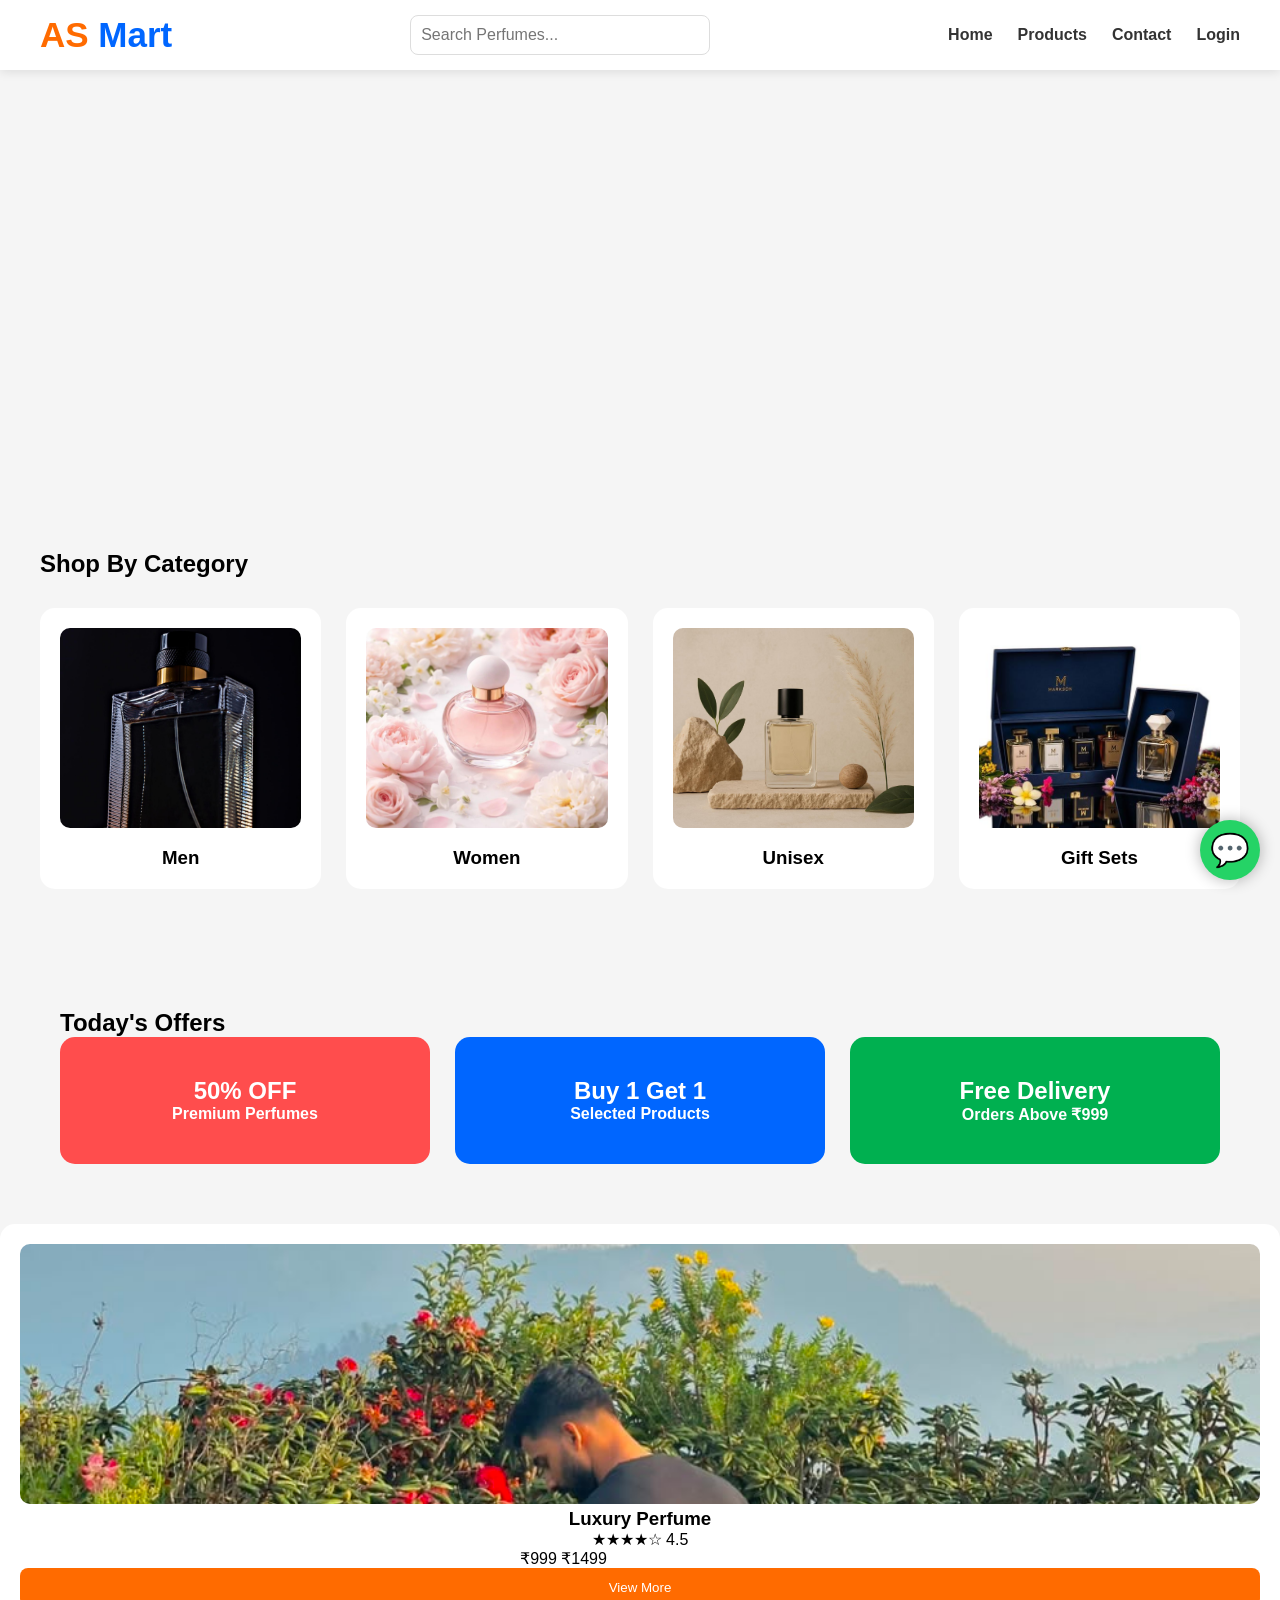
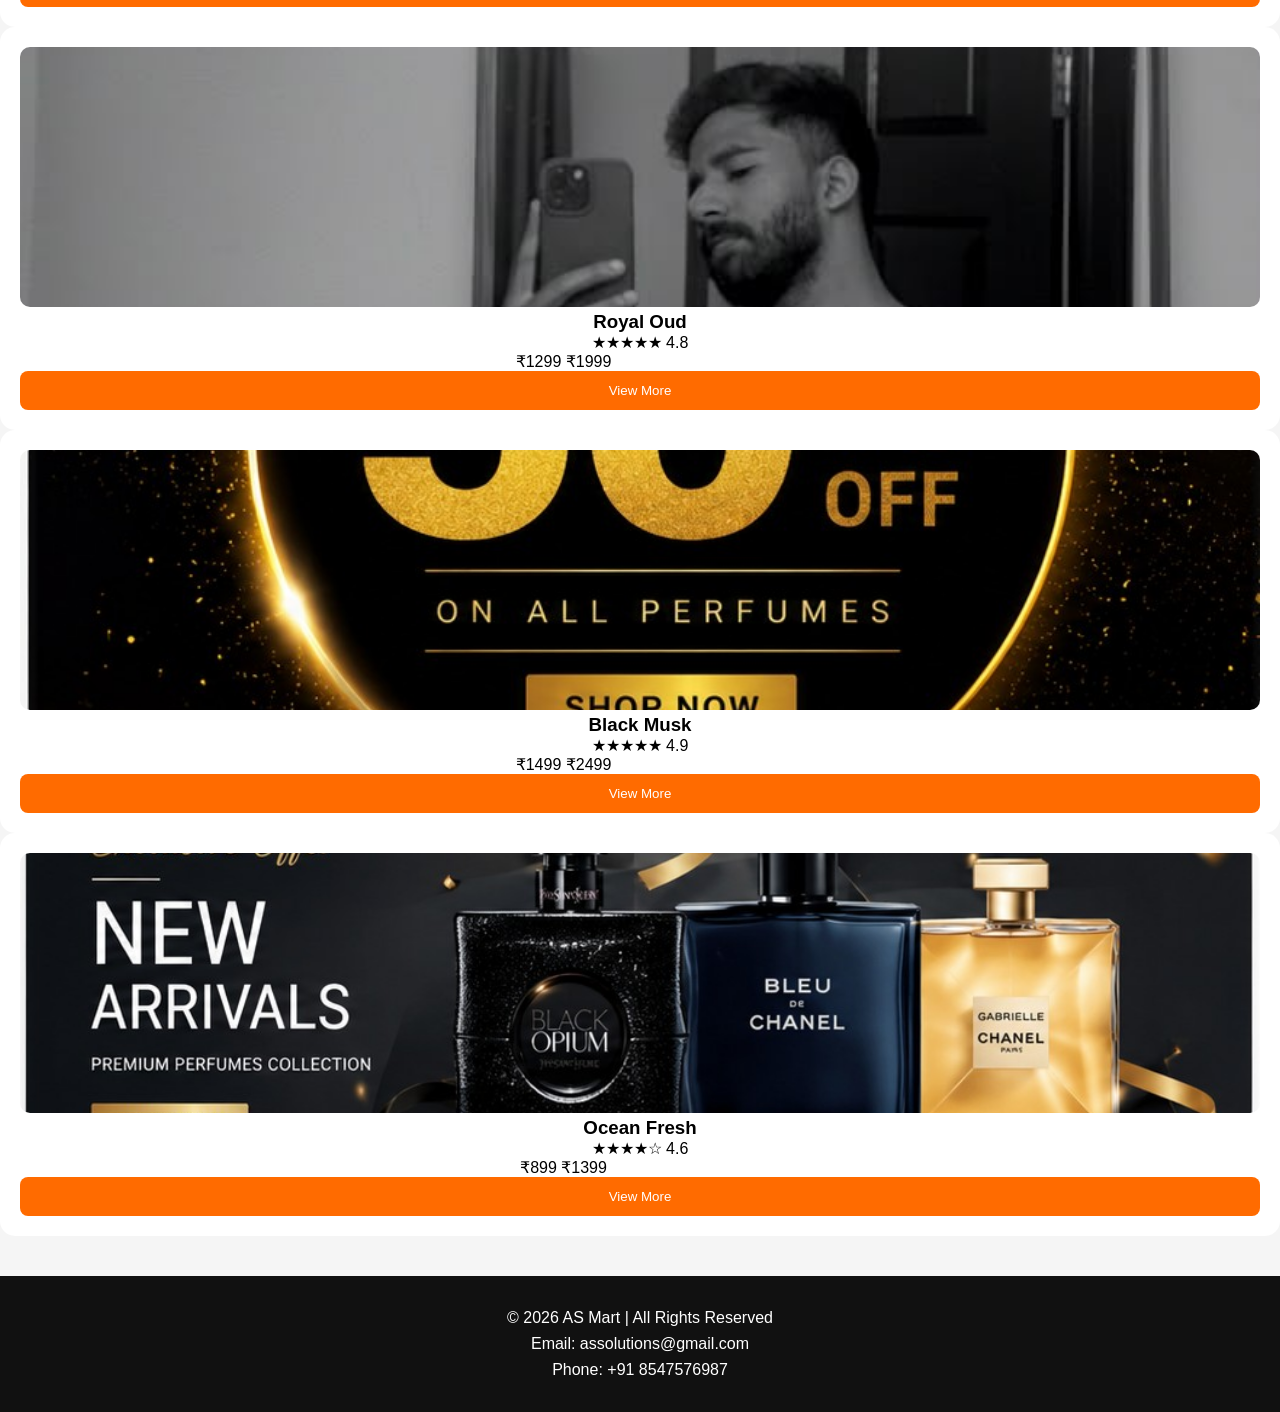
==== index.html @ 14179281 "Update index.html" ====
<!DOCTYPE html>
<html lang="en">

<head>
<meta name="description" content="Buy premium perfumes for men, women, unisex and gift sets at AS Mart. Best quality perfumes at affordable prices.">

<meta name="keywords" content="Perfume, Men Perfume, Women Perfume, Gift Set, AS Mart">

<meta name="author" content="AS Mart">
<meta charset="UTF-8">
<meta name="viewport" content="width=device-width, initial-scale=1.0">

<title>AS Mart</title>

<link rel="stylesheet" href="style.css">

</head>

<body>

<!-- ================= HEADER ================= -->

<header>

<div class="logo">
AS <span>Mart</span>
</div>

<div class="search">

<input
type="text"
id="searchInput"
placeholder="Search Perfumes..."
autocomplete="off">

<div id="searchList" class="search-list"></div>

</div>

<div class="menu">

<a href="index.html">Home</a>

<a href="products.html">Products</a>

<a href="contact.html">Contact</a>

<a href="login.html">Login</a>



</div>



</header>

<!-- ================= SLIDER ================= -->

<!-- ================= SLIDER ================= -->

<section class="slider">

    <div class="slides fade">
        <img src="image/banner1.jpg.jpg" alt="Banner 1">
    </div>

    <div class="slides fade">
        <img src="image/banner2.jpg.jpg" alt="Banner 2">
    </div>

    <div class="slides fade">
        <img src="image/banner3.jpg.jpg" alt="Banner 3">
    </div>

</section>

<!-- ================= CATEGORY ================= -->

<section class="categories">

<h2>Shop By Category</h2>

<div class="category-box">

<div class="card">

<img src="image/men.jpg" alt="Men">

<h3>Men</h3>

</div>

<div class="card">

<img src="image/women.jpg" alt="Women">

<h3>Women</h3>

</div>

<div class="card">

<img src="image/unisex.jpg" alt="Unisex">

<h3>Unisex</h3>

</div>

<div class="card">

<img src="image/gift.jpg" alt="Gift Set">

<h3>Gift Sets</h3>

</div>

</div>

</section>

<!-- ================= OFFERS ================= -->

<section class="offers">

<h2>Today's Offers</h2>

<div class="offer-box">

<div class="offer red">

<h1>50% OFF</h1>

<p>Premium Perfumes</p>

</div>

<div class="offer blue">

<h1>Buy 1 Get 1</h1>

<p>Selected Products</p>

</div>

<div class="offer green">

<h1>Free Delivery</h1>

<p>Orders Above ₹999</p>

</div>

</div>

</section>

<!-- ================= PRODUCTS ================= -->

<section class="products">

<div class="product">

<img src="image/perfume1.jpg.jpeg">

<h3>Luxury Perfume</h3>

<div class="rating">★★★★☆ 4.5</div>

<p class="price">

₹999

<span class="old-price">₹1499</span>

<span class="offer">33% OFF</span>

</p>

<a href="product1.html">

<button>View More</button>

</a>

</div>

<div class="product">

<img src="image/perfume2.jpg.jpeg">

<h3>Royal Oud</h3>

<div class="rating">★★★★★ 4.8</div>

<p class="price">

₹1299

<span class="old-price">₹1999</span>

<span class="offer">35% OFF</span>

</p>

<a href="product2.html">

<button>View More</button>

</a>

</div>

<div class="product">

<img src="image/perfume3.jpg.jpeg">

<h3>Black Musk</h3>

<div class="rating">★★★★★ 4.9</div>

<p class="price">

₹1499

<span class="old-price">₹2499</span>

<span class="offer">40% OFF</span>

</p>

<a href="product3.html">

<button>View More</button>

</a>

</div>

<div class="product">

<img src="image/perfume4.jpg.jpeg">

<h3>Ocean Fresh</h3>

<div class="rating">★★★★☆ 4.6</div>

<p class="price">

₹899

<span class="old-price">₹1399</span>

<span class="offer">36% OFF</span>

</p>

<a href="product4.html">

<button>View More</button>

</a>

</div>

</section>

<!-- ================= FOOTER ================= -->

<footer>

<p>© 2026 AS Mart | All Rights Reserved</p>

<p>Email: assolutions@gmail.com</p>

<p>Phone: +91 8547576987</p>

</footer>

<!-- ================= WHATSAPP ================= -->

<a href="https://wa.me/918547576987" class="whatsapp">

💬

</a>

<!-- ================= JAVASCRIPT ================= -->

<script src="script.js"></script>

</body>

</html>
---- style.css ----
*{
margin:0;
padding:0;
box-sizing:border-box;
font-family:Arial,sans-serif;
}

body{
background:#f5f5f5;
}

/* Header */

header{
display:flex;
justify-content:space-between;
align-items:center;
padding:15px 40px;
background:white;
box-shadow:0 2px 10px rgba(0,0,0,0.1);
position:sticky;
top:0;
z-index:1000;
}

.logo{
font-size:35px;
font-weight:bold;
color:#ff6b00;
}

.logo span{
color:#0066ff;
}

.search{
    display:flex;
    position:relative;
    width:45%;
    max-width:400px;
}

.search input{
    width:100%;
    padding:12px;
    font-size:16px;
    border:1px solid #ddd;
    border-radius:8px;
    outline:none;
}

.search-list{
    position:absolute;
    top:48px;
    left:0;
    width:100%;
    background:#fff;
    color:#000;
    border:1px solid #ddd;
    border-radius:8px;
    box-shadow:0 5px 15px rgba(0,0,0,.2);
    display:none;
    max-height:250px;
    overflow-y:auto;
    z-index:9999;
}

.search-list div{
    padding:12px;
    cursor:pointer;
}

.search-list div:hover{
    background:#f2f2f2;
}

.menu{
display:flex;
align-items:center;
gap:25px;
}

.menu a{
text-decoration:none;
color:#333;
font-weight:bold;
}

.cart{
background:#0066ff;
color:white;
padding:10px 18px;
border-radius:8px;
cursor:pointer;
}

/* Banner */

.banner{
height:450px;
background:url("image/as.jpeg.jpeg");
background-size:cover;
background-position:center;
display:flex;
justify-content:center;
align-items:center;
}

.overlay{
background:rgba(0,0,0,.55);
width:100%;
height:100%;
display:flex;
flex-direction:column;
justify-content:center;
align-items:center;
color:white;
text-align:center;
}

.overlay h1{
font-size:55px;
color:gold;
margin-bottom:15px;
}

.overlay p{
font-size:24px;
margin-bottom:20px;
}

.overlay button{
background:#ff3b30;
color:white;
padding:15px 35px;
font-size:20px;
border:none;
border-radius:8px;
cursor:pointer;
}

/* Categories */

.categories{
padding:60px 40px;
}

.categories h2{
margin-bottom:30px;
}

.category-box{
display:grid;
grid-template-columns:repeat(auto-fit,minmax(220px,1fr));
gap:25px;
}

.card{
background:white;
padding:20px;
border-radius:15px;
text-align:center;
transition:.3s;
cursor:pointer;
}

.card:hover{
transform:translateY(-8px);
box-shadow:0 10px 20px rgba(0,0,0,.15);
}

.card img{
width:100%;
height:200px;
object-fit:cover;
border-radius:10px;
}

.card h3{
margin-top:15px;
}

.product{
    background:white;
    padding:20px;
    border-radius:15px;
    text-align:center;
    transition:.3s;
    cursor:pointer;
    overflow:hidden;
    position:relative;
}

.product:hover{
    transform:translateY(-8px);
    box-shadow:0 10px 20px rgba(0,0,0,.15);
}

.product img{
    width:100%;
    height:260px;
    object-fit:cover;
    border-radius:10px;
}

.product button{
    width:100%;
    background:#ff6b00;
    color:white;
    padding:12px;
    border:none;
    border-radius:8px;
    cursor:pointer;
}

.product button:hover{
    background:#e65100;
    transform:scale(1.05);
    transition:.3s;
}
footer{
background:#111;
color:white;
text-align:center;
padding:25px;
margin-top:40px;
}

footer p{
margin:8px;
}

/* Mobile */

@media(max-width:768px){

header{
flex-direction:column;
gap:15px;
padding:20px;
}

.search{
width:100%;
}

.menu{
flex-wrap:wrap;
justify-content:center;
}

.overlay h1{
font-size:38px;
}

.overlay p{
font-size:18px;
}

.banner{
height:350px;
}

}
.offers{

padding:60px;

}

.offer-box{

display:grid;

grid-template-columns:repeat(auto-fit,minmax(250px,1fr));

gap:25px;

}

.offer{

padding:40px;

border-radius:15px;

color:white;

text-align:center;

font-weight:bold;

}

.red{

background:#ff4d4d;

}

.blue{

background:#0066ff;

}

.green{

background:#00b050;

}

.tag{

background:red;

color:white;

padding:6px 12px;

border-radius:20px;

font-size:12px;

position:absolute;

margin:10px;

}

.product{

background:white;

padding:20px;

border-radius:15px;

text-align:center;

transition:.3s;

cursor:pointer;

overflow:hidden;

}



.product button{

width:100%;

background:#ff6b00;

}

.product button:hover{

background:#ff4500;

}

.banner{

background:url("image/as.jpeg.jpeg");

background-size:cover;

background-position:center;

height:450px;

display:flex;

justify-content:center;

align-items:center;

}

.banner-text{

background:rgba(0,0,0,.55);

padding:50px;

border-radius:15px;

text-align:center;

color:white;

}

.banner-text h1{

font-size:60px;

color:gold;

margin-bottom:15px;

}

.banner-text p{

font-size:24px;

margin-bottom:20px;

}
.slider{

width:100%;

height:420px;

overflow:hidden;

position:relative;

}

.slides{

display:none;

}

.slides img{

width:100%;

height:420px;

object-fit:cover;

}

.fade{

animation:fade 1s;

}

@keyframes fade{

from{opacity:.4;}

to{opacity:1;}

}	
.whatsapp{

position:fixed;

bottom:20px;

right:20px;

width:60px;

height:60px;

background:#25D366;

color:white;

font-size:32px;

display:flex;

justify-content:center;

align-items:center;

border-radius:50%;

text-decoration:none;

box-shadow:0 0 15px rgba(0,0,0,.3);

}
.product button:hover{

background:#e65100;

transform:scale(1.05);

transition:.3s;

}

.search{
    position:relative;
    width:300px;
}

#searchInput{
    width:100%;
    padding:10px;
}

.search-list{
    position:absolute;
    top:45px;
    left:0;
    width:100%;
    background:#fff;
    color:#000;
    border:1px solid #ddd;
    display:none;
    max-height:200px;
    overflow-y:auto;
    z-index:9999;
}

.search-list div{
    padding:10px;
    cursor:pointer;
}

.search-list div:hover{
    background:#f5f5f5;
}
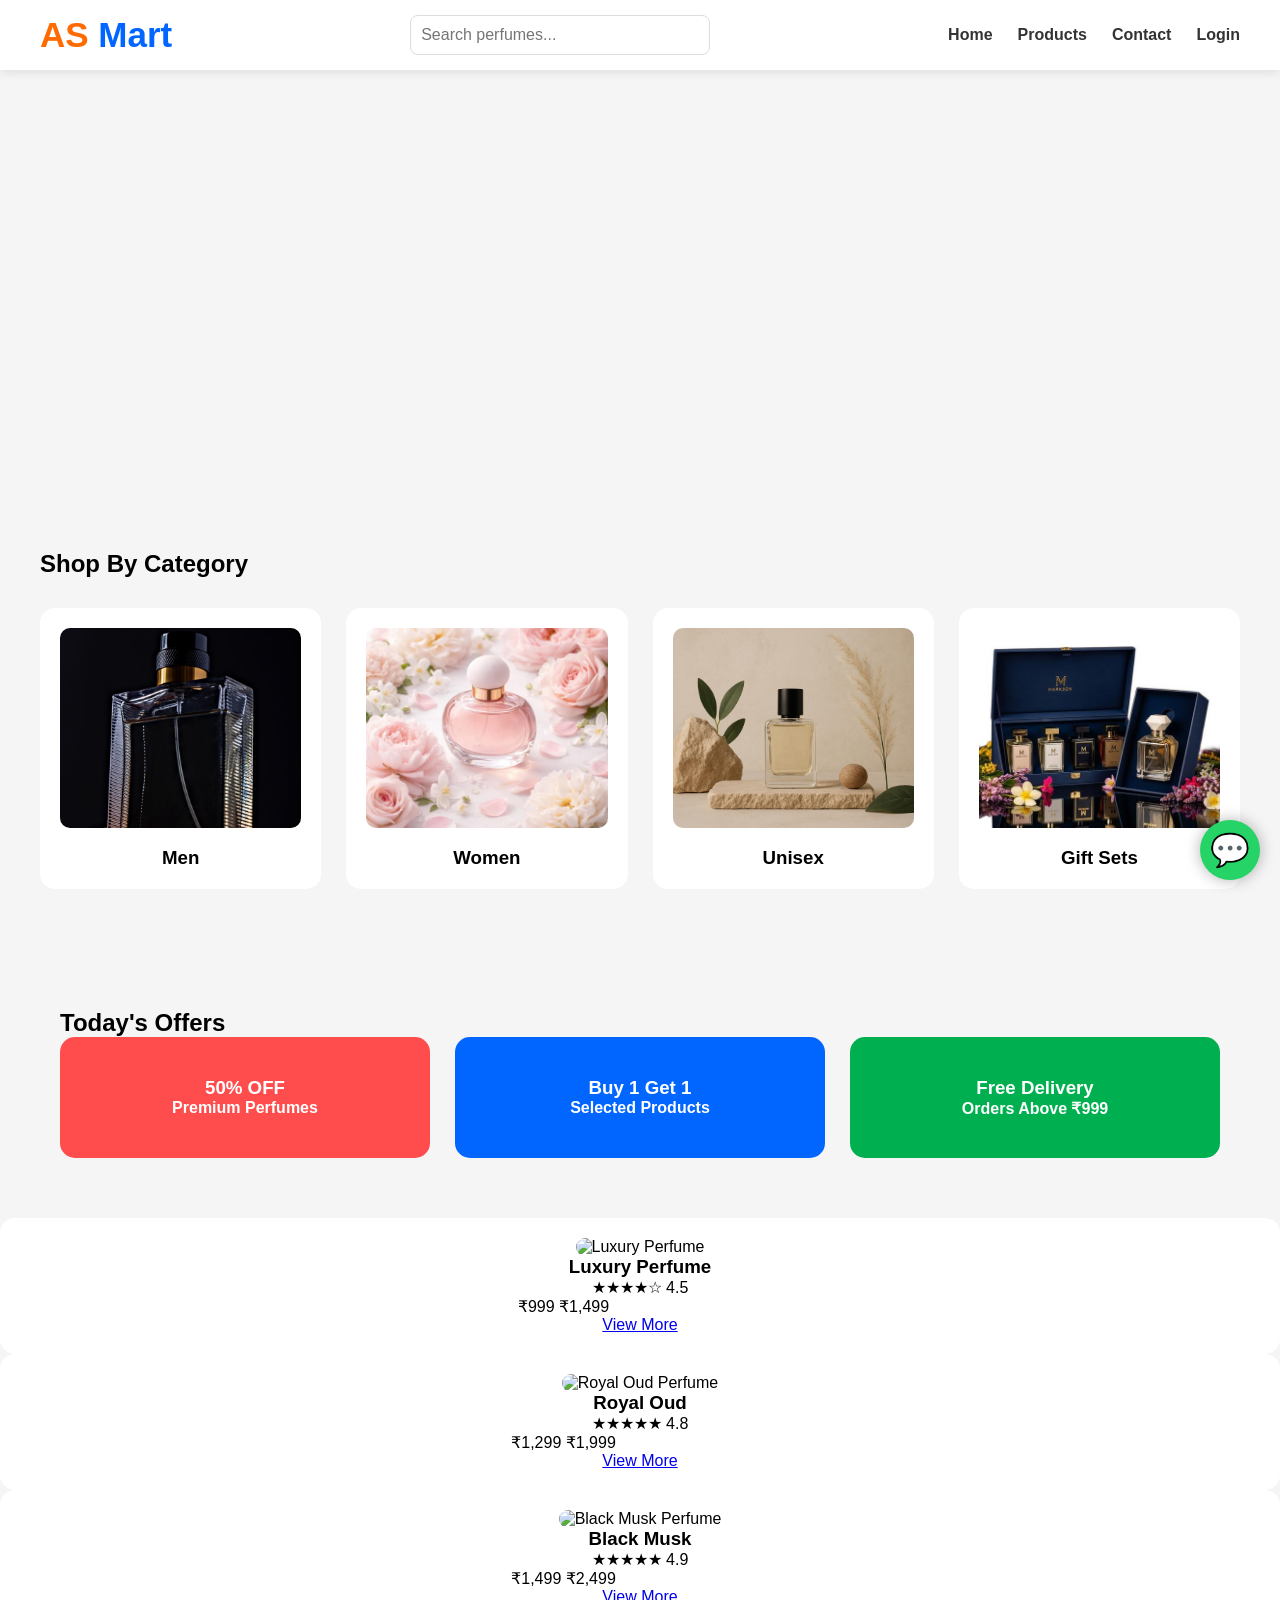
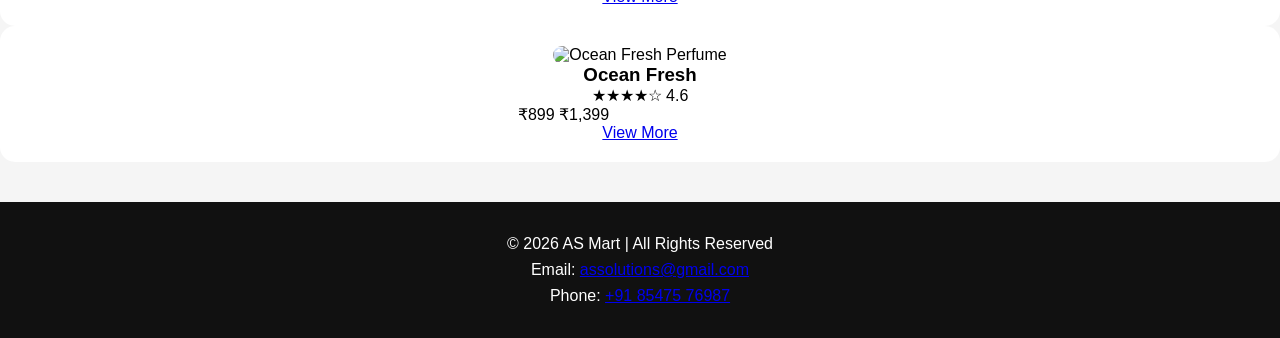
==== commit e94fa9b7: "Update index.html" ====
--- a/index.html
+++ b/index.html
@@ -2,293 +2,273 @@
 <html lang="en">
 
 <head>
-<meta name="description" content="Buy premium perfumes for men, women, unisex and gift sets at AS Mart. Best quality perfumes at affordable prices.">
-
-<meta name="keywords" content="Perfume, Men Perfume, Women Perfume, Gift Set, AS Mart">
-
-<meta name="author" content="AS Mart">
-<meta charset="UTF-8">
-<meta name="viewport" content="width=device-width, initial-scale=1.0">
-
-<title>AS Mart</title>
-
-<link rel="stylesheet" href="style.css">
-
+    <meta charset="UTF-8">
+    <meta name="viewport" content="width=device-width, initial-scale=1.0">
+
+    <meta name="description"
+        content="Buy premium perfumes for men, women, unisex and gift sets at AS Mart. Best quality perfumes at affordable prices.">
+
+    <meta name="keywords"
+        content="Perfume, Men Perfume, Women Perfume, Unisex Perfume, Gift Set, AS Mart">
+
+    <meta name="author" content="AS Mart">
+
+    <title>AS Mart | Premium Perfumes</title>
+
+    <link rel="stylesheet" href="style.css">
 </head>
 
 <body>
 
-<!-- ================= HEADER ================= -->
-
-<header>
-
-<div class="logo">
-AS <span>Mart</span>
-</div>
-
-<div class="search">
-
-<input
-type="text"
-id="searchInput"
-placeholder="Search Perfumes..."
-autocomplete="off">
-
-<div id="searchList" class="search-list"></div>
-
-</div>
-
-<div class="menu">
-
-<a href="index.html">Home</a>
-
-<a href="products.html">Products</a>
-
-<a href="contact.html">Contact</a>
-
-<a href="login.html">Login</a>
-
-
-
-</div>
-
-
-
-</header>
-
-<!-- ================= SLIDER ================= -->
-
-<!-- ================= SLIDER ================= -->
-
-<section class="slider">
-
-    <div class="slides fade">
-        <img src="image/banner1.jpg.jpg" alt="Banner 1">
-    </div>
-
-    <div class="slides fade">
-        <img src="image/banner2.jpg.jpg" alt="Banner 2">
-    </div>
-
-    <div class="slides fade">
-        <img src="image/banner3.jpg.jpg" alt="Banner 3">
-    </div>
-
-</section>
-
-<!-- ================= CATEGORY ================= -->
-
-<section class="categories">
-
-<h2>Shop By Category</h2>
-
-<div class="category-box">
-
-<div class="card">
-
-<img src="image/men.jpg" alt="Men">
-
-<h3>Men</h3>
-
-</div>
-
-<div class="card">
-
-<img src="image/women.jpg" alt="Women">
-
-<h3>Women</h3>
-
-</div>
-
-<div class="card">
-
-<img src="image/unisex.jpg" alt="Unisex">
-
-<h3>Unisex</h3>
-
-</div>
-
-<div class="card">
-
-<img src="image/gift.jpg" alt="Gift Set">
-
-<h3>Gift Sets</h3>
-
-</div>
-
-</div>
-
-</section>
-
-<!-- ================= OFFERS ================= -->
-
-<section class="offers">
-
-<h2>Today's Offers</h2>
-
-<div class="offer-box">
-
-<div class="offer red">
-
-<h1>50% OFF</h1>
-
-<p>Premium Perfumes</p>
-
-</div>
-
-<div class="offer blue">
-
-<h1>Buy 1 Get 1</h1>
-
-<p>Selected Products</p>
-
-</div>
-
-<div class="offer green">
-
-<h1>Free Delivery</h1>
-
-<p>Orders Above ₹999</p>
-
-</div>
-
-</div>
-
-</section>
-
-<!-- ================= PRODUCTS ================= -->
-
-<section class="products">
-
-<div class="product">
-
-<img src="image/perfume1.jpg.jpeg">
-
-<h3>Luxury Perfume</h3>
-
-<div class="rating">★★★★☆ 4.5</div>
-
-<p class="price">
-
-₹999
-
-<span class="old-price">₹1499</span>
-
-<span class="offer">33% OFF</span>
-
-</p>
-
-<a href="product1.html">
-
-<button>View More</button>
-
-</a>
-
-</div>
-
-<div class="product">
-
-<img src="image/perfume2.jpg.jpeg">
-
-<h3>Royal Oud</h3>
-
-<div class="rating">★★★★★ 4.8</div>
-
-<p class="price">
-
-₹1299
-
-<span class="old-price">₹1999</span>
-
-<span class="offer">35% OFF</span>
-
-</p>
-
-<a href="product2.html">
-
-<button>View More</button>
-
-</a>
-
-</div>
-
-<div class="product">
-
-<img src="image/perfume3.jpg.jpeg">
-
-<h3>Black Musk</h3>
-
-<div class="rating">★★★★★ 4.9</div>
-
-<p class="price">
-
-₹1499
-
-<span class="old-price">₹2499</span>
-
-<span class="offer">40% OFF</span>
-
-</p>
-
-<a href="product3.html">
-
-<button>View More</button>
-
-</a>
-
-</div>
-
-<div class="product">
-
-<img src="image/perfume4.jpg.jpeg">
-
-<h3>Ocean Fresh</h3>
-
-<div class="rating">★★★★☆ 4.6</div>
-
-<p class="price">
-
-₹899
-
-<span class="old-price">₹1399</span>
-
-<span class="offer">36% OFF</span>
-
-</p>
-
-<a href="product4.html">
-
-<button>View More</button>
-
-</a>
-
-</div>
-
-</section>
-
-<!-- ================= FOOTER ================= -->
-
-<footer>
-
-<p>© 2026 AS Mart | All Rights Reserved</p>
-
-<p>Email: assolutions@gmail.com</p>
-
-<p>Phone: +91 8547576987</p>
-
-</footer>
-
-<!-- ================= WHATSAPP ================= -->
-
-<a href="https://wa.me/918547576987" class="whatsapp">
-
-💬
-
-</a>
-
-<!-- ================= JAVASCRIPT ================= -->
-
-<script src="script.js"></script>
+    <!-- ================= HEADER ================= -->
+
+    <header>
+
+        <div class="logo">
+            AS <span>Mart</span>
+        </div>
+
+        <div class="search">
+            <input
+                type="text"
+                id="searchInput"
+                placeholder="Search perfumes..."
+                autocomplete="off"
+                aria-label="Search perfumes">
+
+            <div id="searchList" class="search-list"></div>
+        </div>
+
+        <nav class="menu">
+            <a href="index.html">Home</a>
+            <a href="products.html">Products</a>
+            <a href="contact.html">Contact</a>
+            <a href="login.html">Login</a>
+        </nav>
+
+    </header>
+
+
+    <!-- ================= SLIDER ================= -->
+
+    <section class="slider">
+
+        <div class="slides fade">
+            <img src="image/banner1.jpg" alt="AS Mart perfume offer banner">
+        </div>
+
+        <div class="slides fade">
+            <img src="image/banner2.jpg" alt="AS Mart premium perfume collection">
+        </div>
+
+        <div class="slides fade">
+            <img src="image/banner3.jpg" alt="AS Mart perfume promotion">
+        </div>
+
+    </section>
+
+
+    <!-- ================= CATEGORIES ================= -->
+
+    <section class="categories">
+
+        <h2>Shop By Category</h2>
+
+        <div class="category-box">
+
+            <div class="card">
+                <img src="image/men.jpg" alt="Men's perfumes">
+                <h3>Men</h3>
+            </div>
+
+            <div class="card">
+                <img src="image/women.jpg" alt="Women's perfumes">
+                <h3>Women</h3>
+            </div>
+
+            <div class="card">
+                <img src="image/unisex.jpg" alt="Unisex perfumes">
+                <h3>Unisex</h3>
+            </div>
+
+            <div class="card">
+                <img src="image/gift.jpg" alt="Perfume gift sets">
+                <h3>Gift Sets</h3>
+            </div>
+
+        </div>
+
+    </section>
+
+
+    <!-- ================= OFFERS ================= -->
+
+    <section class="offers">
+
+        <h2>Today's Offers</h2>
+
+        <div class="offer-box">
+
+            <div class="offer red">
+                <h3>50% OFF</h3>
+                <p>Premium Perfumes</p>
+            </div>
+
+            <div class="offer blue">
+                <h3>Buy 1 Get 1</h3>
+                <p>Selected Products</p>
+            </div>
+
+            <div class="offer green">
+                <h3>Free Delivery</h3>
+                <p>Orders Above ₹999</p>
+            </div>
+
+        </div>
+
+    </section>
+
+
+    <!-- ================= PRODUCTS ================= -->
+
+    <section class="products">
+
+        <!-- Product 1 -->
+        <div class="product">
+
+            <img src="image/perfume1.jpeg" alt="Luxury Perfume">
+
+            <h3>Luxury Perfume</h3>
+
+            <div class="rating">
+                ★★★★☆ <span>4.5</span>
+            </div>
+
+            <p class="price">
+                ₹999
+                <span class="old-price">₹1,499</span>
+                <span class="offer">33% OFF</span>
+            </p>
+
+            <a href="product1.html" class="product-link">
+                View More
+            </a>
+
+        </div>
+
+
+        <!-- Product 2 -->
+        <div class="product">
+
+            <img src="image/perfume2.jpeg" alt="Royal Oud Perfume">
+
+            <h3>Royal Oud</h3>
+
+            <div class="rating">
+                ★★★★★ <span>4.8</span>
+            </div>
+
+            <p class="price">
+                ₹1,299
+                <span class="old-price">₹1,999</span>
+                <span class="offer">35% OFF</span>
+            </p>
+
+            <a href="product2.html" class="product-link">
+                View More
+            </a>
+
+        </div>
+
+
+        <!-- Product 3 -->
+        <div class="product">
+
+            <img src="image/perfume3.jpeg" alt="Black Musk Perfume">
+
+            <h3>Black Musk</h3>
+
+            <div class="rating">
+                ★★★★★ <span>4.9</span>
+            </div>
+
+            <p class="price">
+                ₹1,499
+                <span class="old-price">₹2,499</span>
+                <span class="offer">40% OFF</span>
+            </p>
+
+            <a href="product3.html" class="product-link">
+                View More
+            </a>
+
+        </div>
+
+
+        <!-- Product 4 -->
+        <div class="product">
+
+            <img src="image/perfume4.jpeg" alt="Ocean Fresh Perfume">
+
+            <h3>Ocean Fresh</h3>
+
+            <div class="rating">
+                ★★★★☆ <span>4.6</span>
+            </div>
+
+            <p class="price">
+                ₹899
+                <span class="old-price">₹1,399</span>
+                <span class="offer">36% OFF</span>
+            </p>
+
+            <a href="product4.html" class="product-link">
+                View More
+            </a>
+
+        </div>
+
+    </section>
+
+
+    <!-- ================= FOOTER ================= -->
+
+    <footer>
+
+        <p>&copy; 2026 AS Mart | All Rights Reserved</p>
+
+        <p>
+            Email:
+            <a href="mailto:assolutions@gmail.com">
+                assolutions@gmail.com
+            </a>
+        </p>
+
+        <p>
+            Phone:
+            <a href="tel:+918547576987">
+                +91 85475 76987
+            </a>
+        </p>
+
+    </footer>
+
+
+    <!-- ================= WHATSAPP ================= -->
+
+    <a
+        href="https://wa.me/918547576987"
+        class="whatsapp"
+        target="_blank"
+        rel="noopener noreferrer"
+        aria-label="Contact AS Mart on WhatsApp">
+        💬
+    </a>
+
+
+    <!-- ================= JAVASCRIPT ================= -->
+
+    <script src="script.js"></script>
 
 </body>
 
